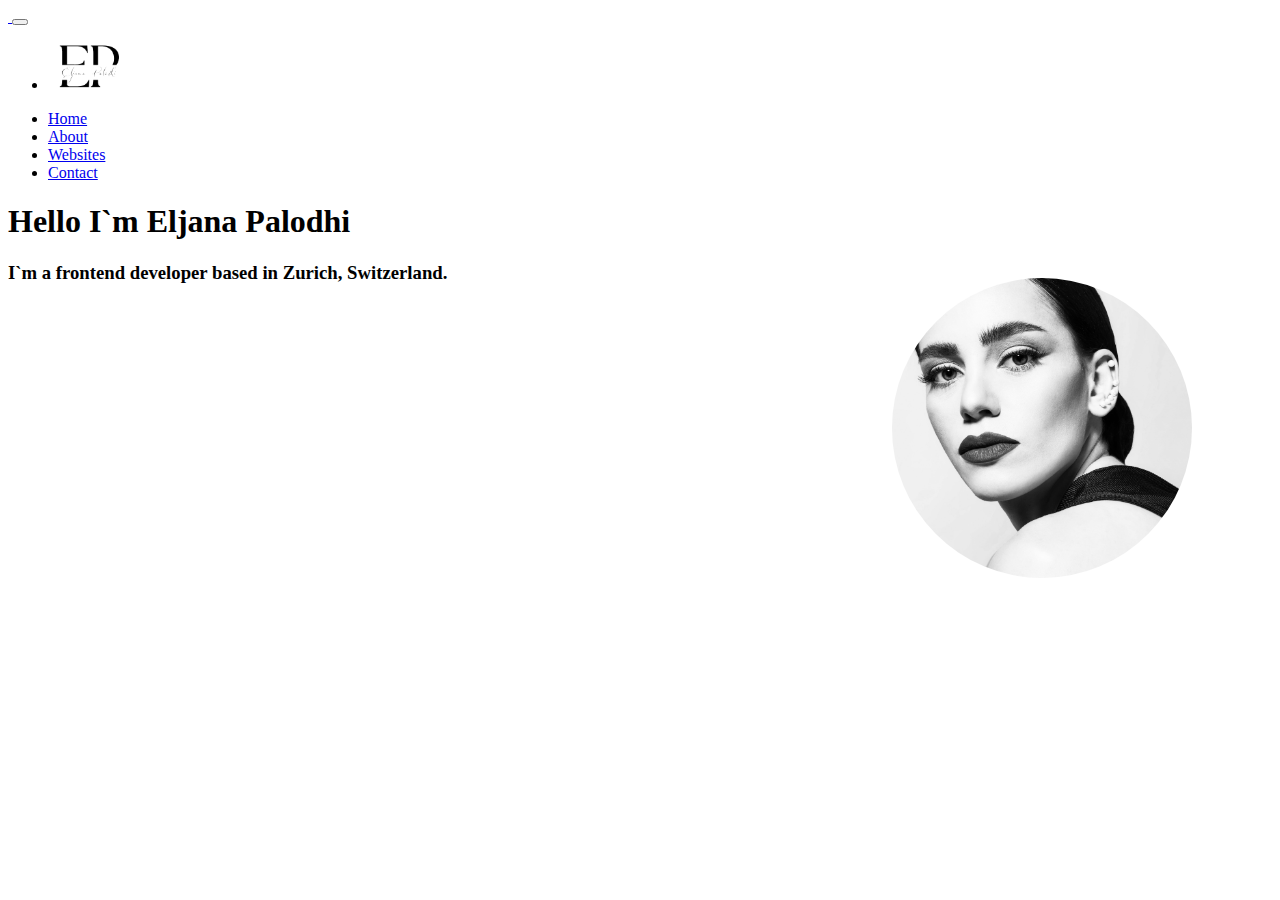
==== index.html @ 9da3997a "added bootstrat in all my pages and added nav bar" ====
<!DOCTYPE html>
<html lang="en">
  <head>
    <meta charset="UTF-8" />
    <meta http-equiv="X-UA-Compatible" content="IE=edge" />
    <meta name="viewport" content="width=device-width, initial-scale=1.0" />
    <link
      href="https://cdn.jsdelivr.net/npm/bootstrap@5.2.3/dist/css/bootstrap.min.css"
      rel="stylesheet"
      integrity="sha384-rbsA2VBKQhggwzxH7pPCaAqO46MgnOM80zW1RWuH61DGLwZJEdK2Kadq2F9CUG65"
      crossorigin="anonymous"
    />
    <script
      src="https://cdn.jsdelivr.net/npm/bootstrap@5.2.3/dist/js/bootstrap.min.js"
      integrity="sha384-cuYeSxntonz0PPNlHhBs68uyIAVpIIOZZ5JqeqvYYIcEL727kskC66kF92t6Xl2V"
      crossorigin="anonymous"
    ></script>
    <link rel="stylesheet" href="/src/style.css" />
    <title>eljanapalodhi-porfolio</title>
  </head>
  <body>
    <nav class="navbar navbar-expand-lg navbar-light bg-light">
      <div class="container-fluid">
        <a class="navbar-brand" href="#">
          <img src="img.png" alt="" class="logo" />
        </a>
        <button
          class="navbar-toggler"
          type="button"
          data-bs-toggle="collapse"
          data-bs-target="#navbarNav"
          aria-controls="navbarNav"
          aria-expanded="false"
          aria-label="Toggle navigation"
        >
          <span class="navbar-toggler-icon"></span>
        </button>
        <div class="collapse navbar-collapse" id="navbarNav">
          <ul class="navbar-nav">
            <li class="nav-item">
              <a
                class="nav-link active"
                aria-current="page"
                href="index.html"
              ></a>
              <img
                src="/logo.png"
                class="App-logo img-fluid"
                alt="logo"
                width="80px"
              />
            </li>
          </ul>

          <ul class="navbar-nav ml-auto">
            <li class="nav-item">
              <a class="nav-link" href="index.html">Home</a>
            </li>
            <li class="nav-item">
              <a class="nav-link" href="/about.html">About</a>
            </li>
            <li class="nav-item">
              <a class="nav-link" href="/Websites.html">Websites</a>
            </li>
            <li class="nav-item">
              <a class="nav-link" href="/contact.html">Contact</a>
            </li>
          </ul>
        </div>
      </div>
    </nav>
    <img
      src="me.jpg"
      alt="myself"
      style="float: right"
      class="selfimage img-fluid"
    />
    <h1>Hello I`m Eljana Palodhi</h1>
    <h3>I`m a frontend developer based in Zurich, Switzerland.</h3>
  </body>
</html>
---- src/style.css ----
footer {
  margin-bottom: -100px;
  position: absolute;
  width: 100%;
  color: rgb(151, 151, 151);
}
.selfimage {
  display: block;
  max-width: 300px;
  border-radius: 60%;
  transition: all 150ms ease-in-out;
  margin-top: 80px;
  margin-right: 80px;
}

.selfimage:hover {
  transform: scale(2);
}
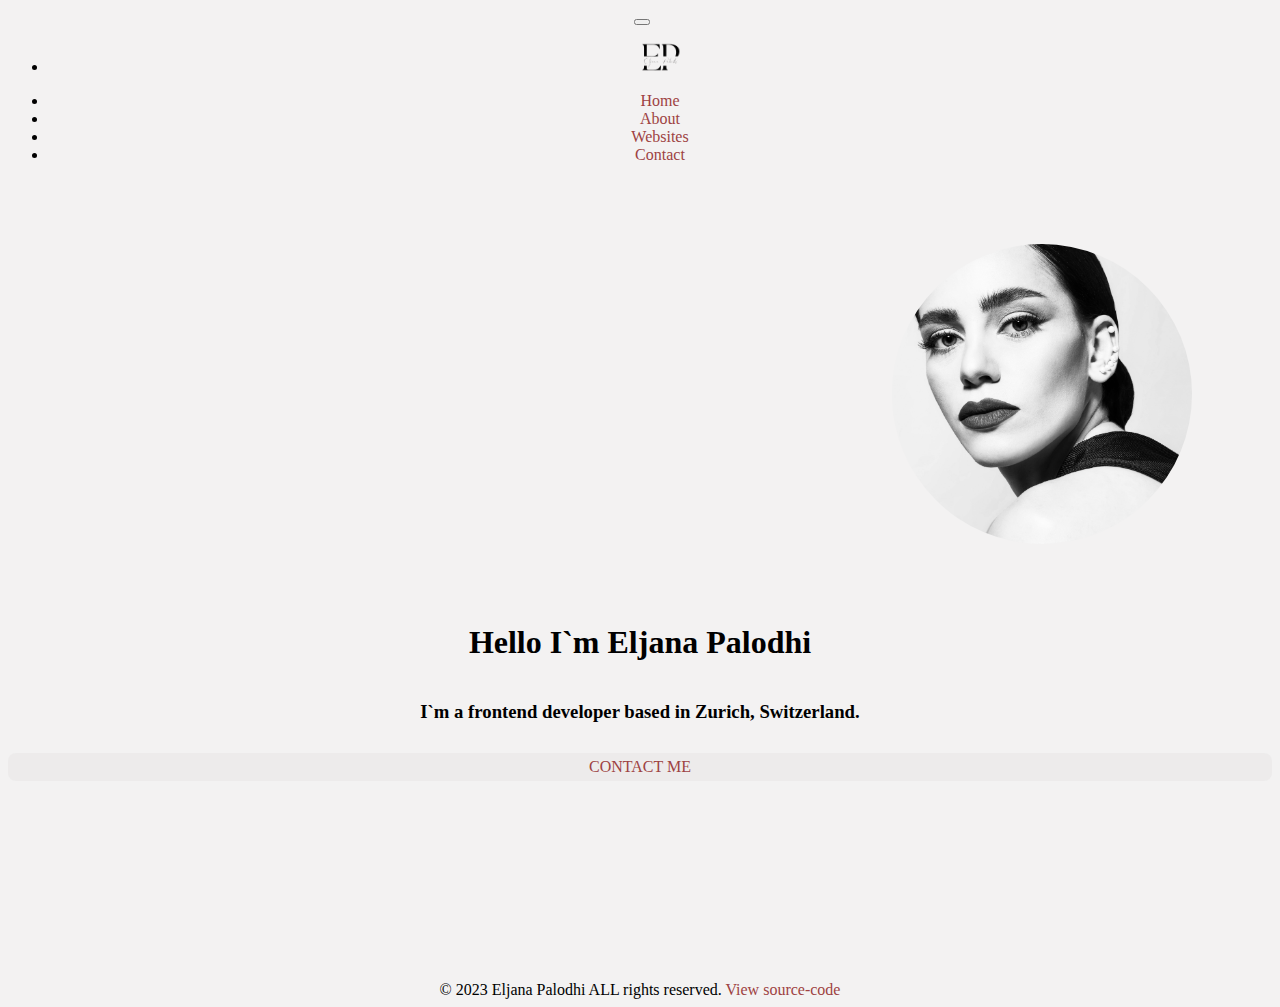
==== commit 8aaa250f: "added images of the websites and the links" ====
--- a/index.html
+++ b/index.html
@@ -44,10 +44,10 @@
                 href="index.html"
               ></a>
               <img
-                src="/logo.png"
+                src="/img/logo.png"
                 class="App-logo img-fluid"
                 alt="logo"
-                width="80px"
+                width="50px"
               />
             </li>
           </ul>
@@ -60,7 +60,7 @@
               <a class="nav-link" href="/about.html">About</a>
             </li>
             <li class="nav-item">
-              <a class="nav-link" href="/Websites.html">Websites</a>
+              <a class="nav-link" href="/Website.html">Websites</a>
             </li>
             <li class="nav-item">
               <a class="nav-link" href="/contact.html">Contact</a>
@@ -69,13 +69,28 @@
         </div>
       </div>
     </nav>
-    <img
-      src="me.jpg"
-      alt="myself"
-      style="float: right"
-      class="selfimage img-fluid"
-    />
-    <h1>Hello I`m Eljana Palodhi</h1>
-    <h3>I`m a frontend developer based in Zurich, Switzerland.</h3>
+    <div class="container">
+      <section class="grid grid-2-columns">
+        <div>
+          <img src="/img/me.jpg" alt="myself" class="selfimage img-fluid" />
+        </div>
+        <div>
+          <h1>Hello I`m Eljana Palodhi</h1>
+          <h3>I`m a frontend developer based in Zurich, Switzerland.</h3>
+        </div>
+      </section>
+      <a href="/contact.html" class="contact-button"> CONTACT ME </a>
+
+      <footer class="page-footer font-small footer-dark pt-4">
+        <div class="container-fluid text-center text-md-left">
+          <div class="footer-copyright text-center py-3">
+            © 2023 Eljana Palodhi ALL rights reserved.
+            <a href="https://github.com/eljanaPalodhi/my-portfolio">
+              View source-code</a
+            >
+          </div>
+        </div>
+      </footer>
+    </div>
   </body>
 </html>
--- a/src/style.css
+++ b/src/style.css
@@ -1,11 +1,30 @@
-footer {
-  margin-bottom: -100px;
-  position: absolute;
-  width: 100%;
-  color: rgb(151, 151, 151);
+body {
+  text-align: center;
+  background-color: rgba(230, 228, 227, 0.479);
+  font-family: "Times New Roman", Times, serif;
 }
+
+@media screen and (max-width: 1000px) {
+  body {
+    background-color: #adaba96b;
+  }
+  .contact-button {
+    background-color: #adaba96b;
+  }
+  .grid-4-columns {
+    grid-template-columns: 1fr;
+  }
+}
+
+@media screen and (max-width: 600px) {
+  .selfimage {
+    position: top;
+  }
+}
+
 .selfimage {
   display: block;
+  margin: 0 auto;
   max-width: 300px;
   border-radius: 60%;
   transition: all 150ms ease-in-out;
@@ -14,5 +33,54 @@
 }
 
 .selfimage:hover {
-  transform: scale(2);
+  transform: scale(1.3);
 }
+a {
+  color: rgb(158, 66, 66);
+  text-decoration: none;
+}
+h1 {
+  margin-top: 80px;
+}
+h3 {
+  display: block;
+
+  margin-top: 40px;
+}
+
+.grid-2-columns {
+  grid-template-columns: 1fr 1fr;
+}
+footer {
+  margin-top: 200px;
+}
+.contact-button {
+  display: block;
+  text-decoration: none;
+  border-radius: 8px;
+  padding: 5px;
+  background: rgba(230, 228, 227, 0.479);
+  margin-top: 30px;
+}
+
+.contact-link li {
+  padding: 30px;
+}
+p {
+  margin-top: 80px;
+  padding-left: 50px;
+  padding-right: 50px;
+  font-style: normal;
+  font-weight: 400;
+  font-size: 16px;
+  line-height: 1.5;
+  color: #272044;
+  opacity: 0.7;
+}
+.img-responsive {
+  max-width: 100%;
+  transition: all 150ms ease-in-out;
+}
+.img-responsive:hover {
+  transform: scale(1.3);
+}
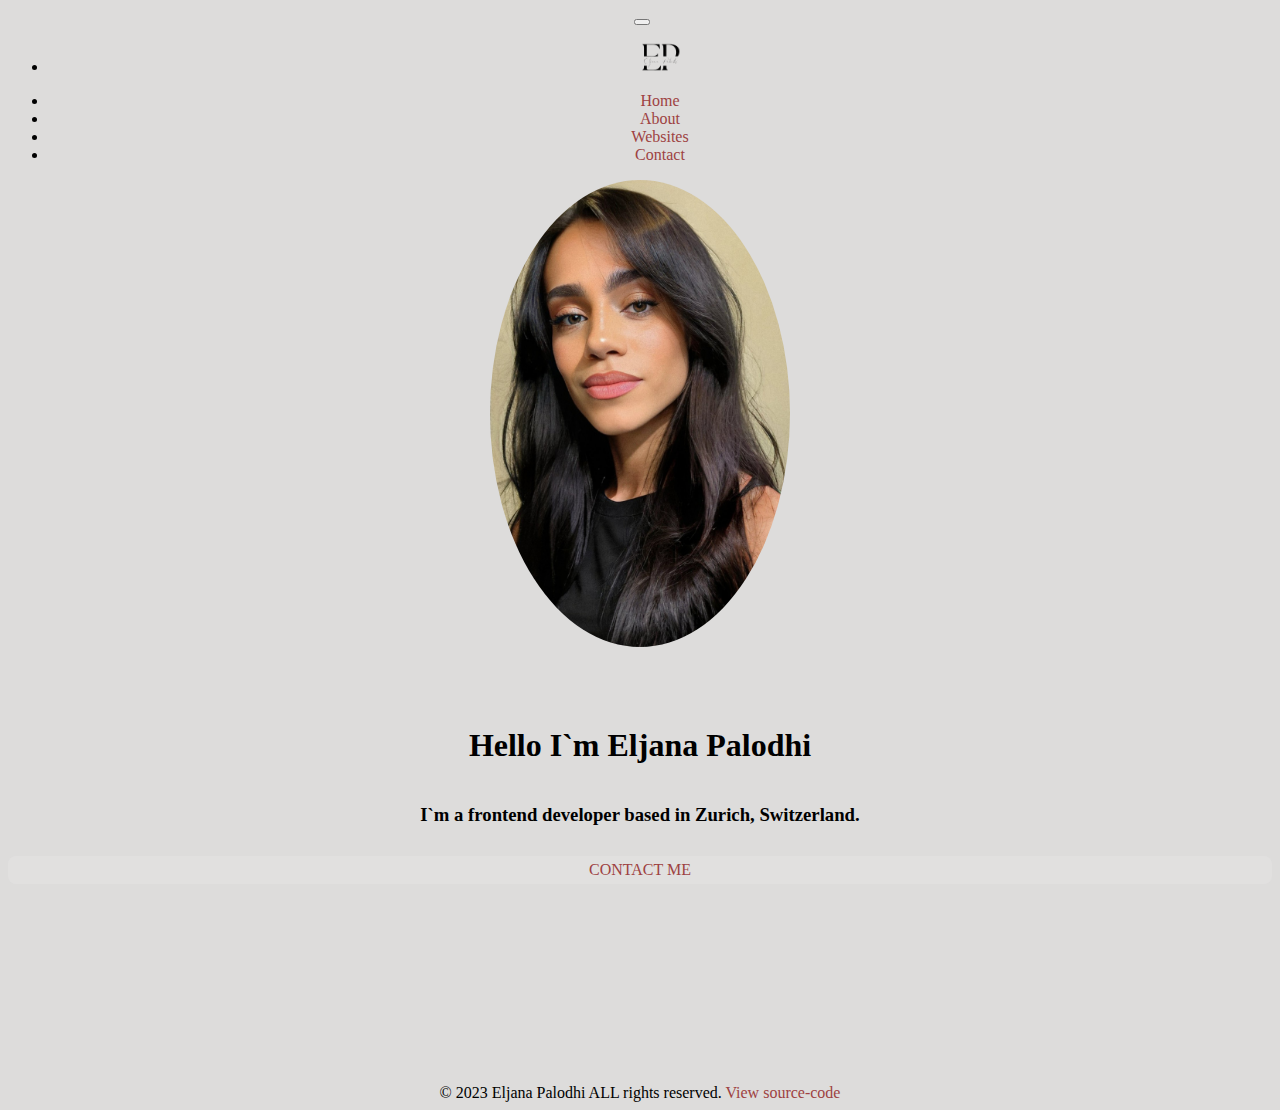
==== commit 8fa0377f: "added foto" ====
--- a/index.html
+++ b/index.html
@@ -72,7 +72,7 @@
     <div class="container">
       <section class="grid grid-2-columns">
         <div>
-          <img src="/img/me.jpg" alt="myself" class="selfimage img-fluid" />
+          <img src="/img/me.png" alt="myself" class="selfimage img-fluid" />
         </div>
         <div>
           <h1>Hello I`m Eljana Palodhi</h1>
@@ -85,7 +85,7 @@
         <div class="container-fluid text-center text-md-left">
           <div class="footer-copyright text-center py-3">
             © 2023 Eljana Palodhi ALL rights reserved.
-            <a href="https://github.com/eljanaPalodhi/my-portfolio">
+            <a href="https://github.com/eljanaPalodhi/eljanapalodi-portfolio">
               View source-code</a
             >
           </div>
--- a/src/style.css
+++ b/src/style.css
@@ -4,15 +4,12 @@
   font-family: "Times New Roman", Times, serif;
 }
 
-@media screen and (max-width: 1000px) {
+@media screen and (max-width: 1600px) {
   body {
     background-color: #adaba96b;
   }
   .contact-button {
     background-color: #adaba96b;
-  }
-  .grid-4-columns {
-    grid-template-columns: 1fr;
   }
 }
 
@@ -22,14 +19,18 @@
   }
 }
 
+@media screen and (min-width: 900px) {
+  .grid-4-columns {
+    grid-template-columns: 1fr 1fr;
+  }
+}
+
 .selfimage {
   display: block;
   margin: 0 auto;
   max-width: 300px;
-  border-radius: 60%;
+  border-radius: 50%;
   transition: all 150ms ease-in-out;
-  margin-top: 80px;
-  margin-right: 80px;
 }
 
 .selfimage:hover {
@@ -48,9 +49,6 @@
   margin-top: 40px;
 }
 
-.grid-2-columns {
-  grid-template-columns: 1fr 1fr;
-}
 footer {
   margin-top: 200px;
 }
@@ -60,6 +58,11 @@
   border-radius: 8px;
   padding: 5px;
   background: rgba(230, 228, 227, 0.479);
+  margin-top: 30px;
+}
+.resume {
+  display: block;
+  text-decoration: none;
   margin-top: 30px;
 }
 
@@ -84,3 +87,17 @@
 .img-responsive:hover {
   transform: scale(1.3);
 }
+.fa {
+  margin-top: 30px;
+  padding: 20px;
+  font-size: 30px;
+  width: 50px;
+  border-radius: 50%;
+  text-align: center;
+  text-decoration: none;
+  background-color: rgba(202, 199, 199, 0.308);
+}
+
+.fa:hover {
+  opacity: 0.7;
+}
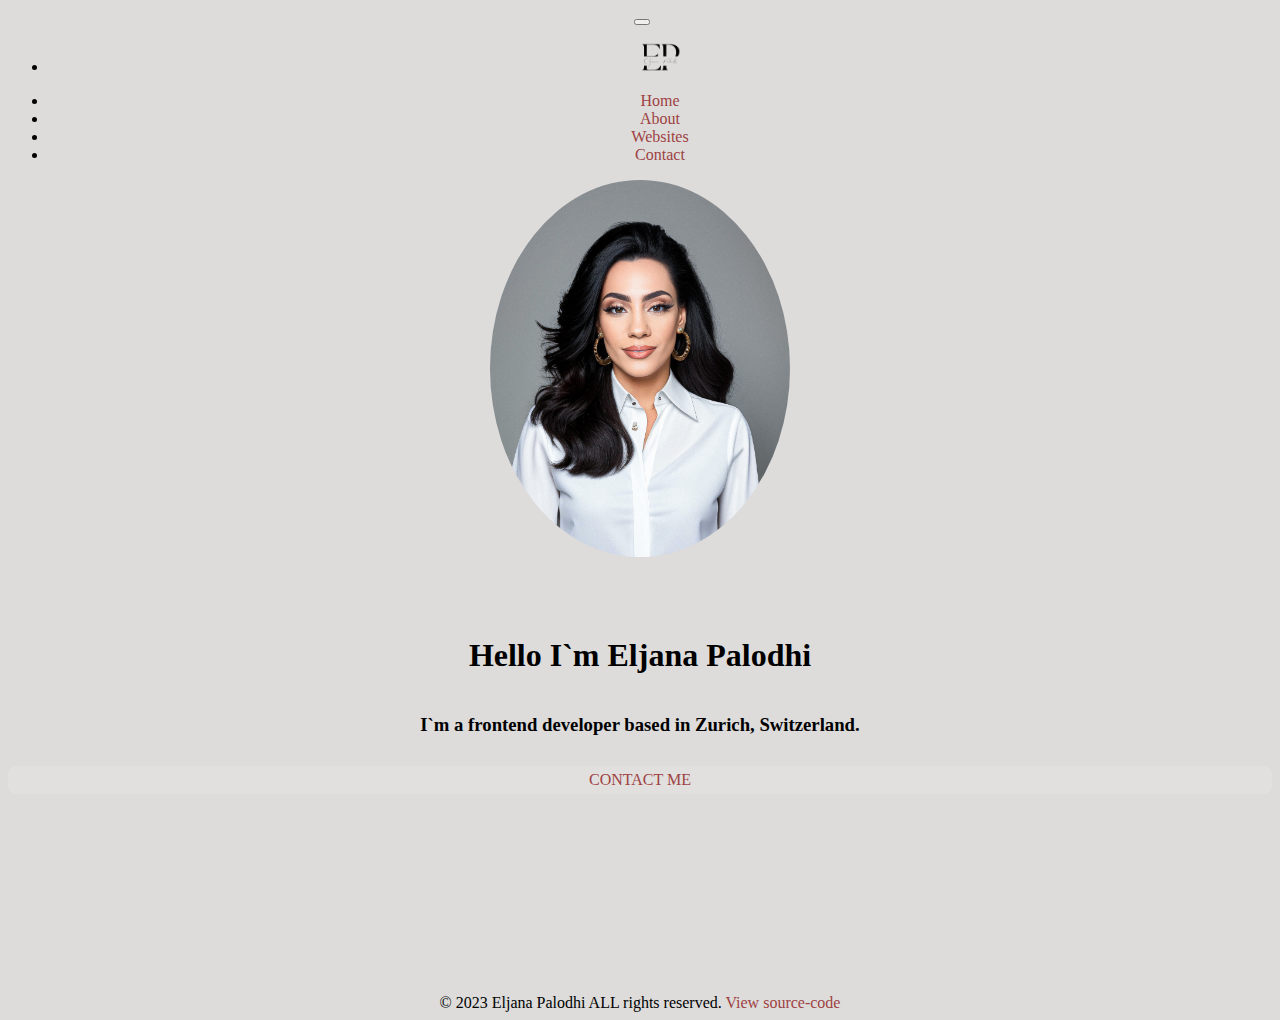
==== commit 1da78d6b: "changed photo" ====
--- a/index.html
+++ b/index.html
@@ -72,7 +72,7 @@
     <div class="container">
       <section class="grid grid-2-columns">
         <div>
-          <img src="/img/me.png" alt="myself" class="selfimage img-fluid" />
+          <img src="/img/me (2).JPG" alt="myself" class="selfimage img-fluid" />
         </div>
         <div>
           <h1>Hello I`m Eljana Palodhi</h1>
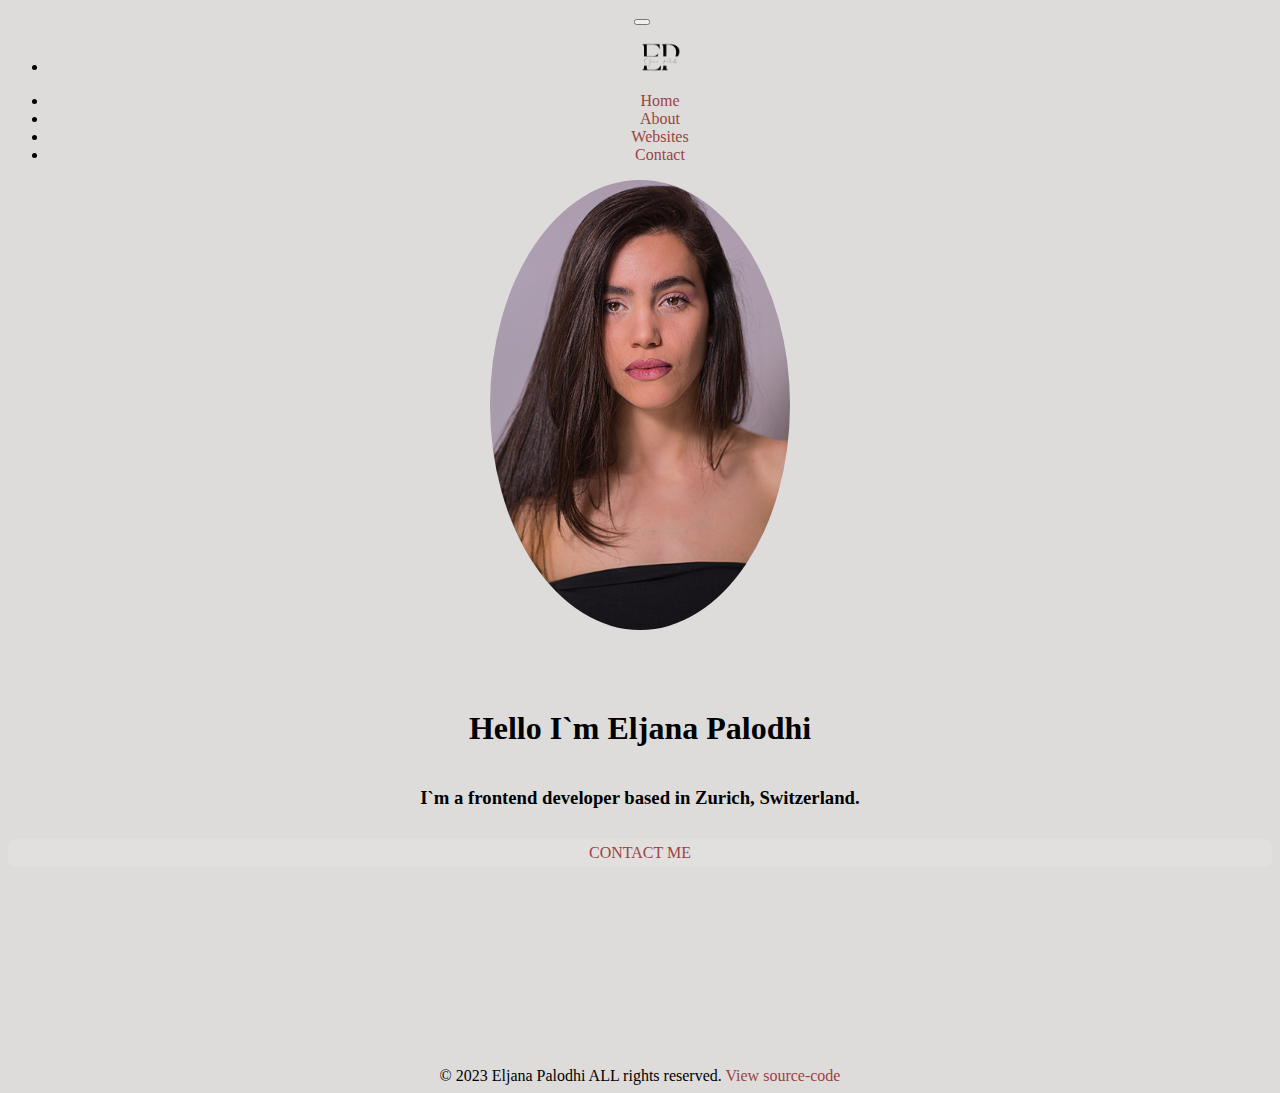
==== commit e95b60d9: "added photo" ====
--- a/index.html
+++ b/index.html
@@ -72,7 +72,7 @@
     <div class="container">
       <section class="grid grid-2-columns">
         <div>
-          <img src="/img/me (2).JPG" alt="myself" class="selfimage img-fluid" />
+          <img src="/img/cv.jpg" alt="myself" class="selfimage img-fluid" />
         </div>
         <div>
           <h1>Hello I`m Eljana Palodhi</h1>
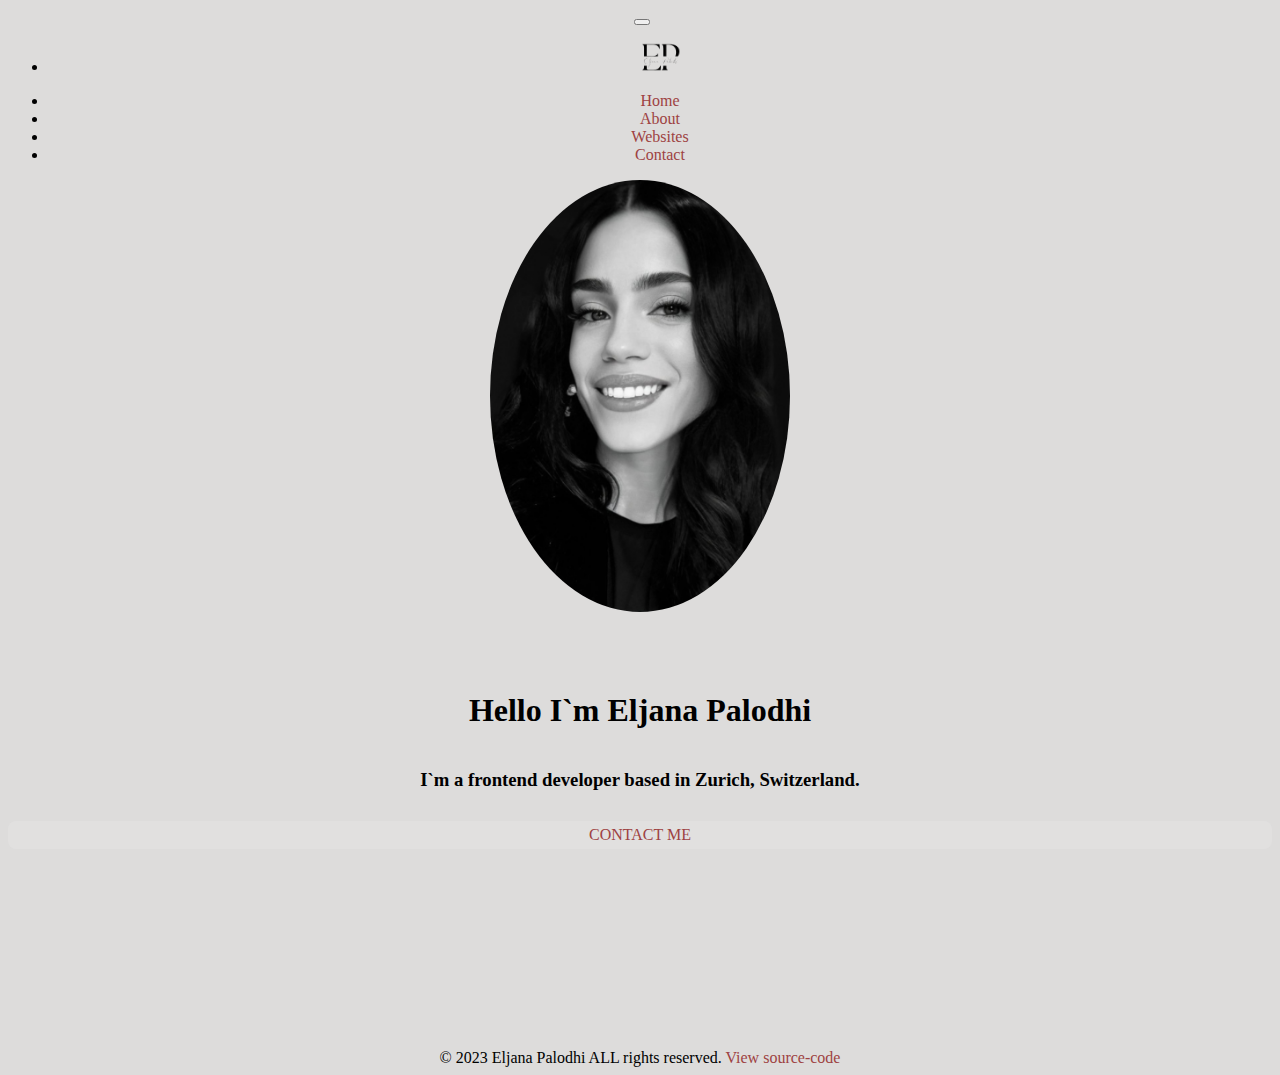
==== commit 82f75c80: "added photo" ====
--- a/index.html
+++ b/index.html
@@ -72,7 +72,7 @@
     <div class="container">
       <section class="grid grid-2-columns">
         <div>
-          <img src="/img/cv.jpg" alt="myself" class="selfimage img-fluid" />
+          <img src="/img/me.JPG" alt="myself" class="selfimage img-fluid" />
         </div>
         <div>
           <h1>Hello I`m Eljana Palodhi</h1>
